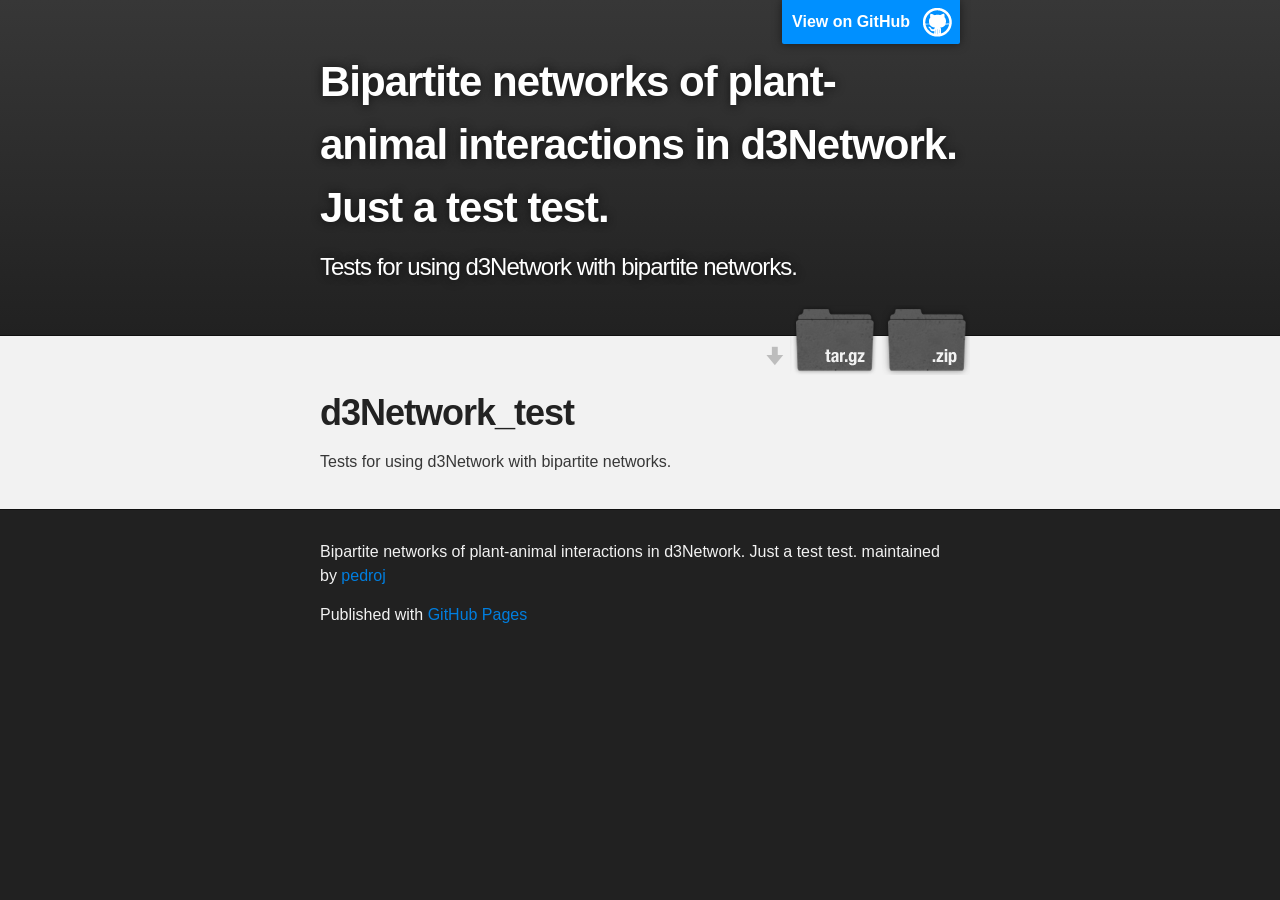
==== index.html @ 1140a43a "Create gh-pages branch via GitHub" ====
<!DOCTYPE html>
<html>

  <head>
    <meta charset='utf-8' />
    <meta http-equiv="X-UA-Compatible" content="chrome=1" />
    <meta name="description" content="Bipartite networks of plant-animal interactions in d3Network. Just a test test. : Tests for using d3Network with bipartite networks." />

    <link rel="stylesheet" type="text/css" media="screen" href="stylesheets/stylesheet.css">

    <title>Bipartite networks of plant-animal interactions in d3Network. Just a test test.</title>
  </head>

  <body>

    <!-- HEADER -->
    <div id="header_wrap" class="outer">
        <header class="inner">
          <a id="forkme_banner" href="https://github.com/pedroj/d3Network_test">View on GitHub</a>

          <h1 id="project_title">Bipartite networks of plant-animal interactions in d3Network. Just a test test.</h1>
          <h2 id="project_tagline">Tests for using d3Network with bipartite networks.</h2>

            <section id="downloads">
              <a class="zip_download_link" href="https://github.com/pedroj/d3Network_test/zipball/master">Download this project as a .zip file</a>
              <a class="tar_download_link" href="https://github.com/pedroj/d3Network_test/tarball/master">Download this project as a tar.gz file</a>
            </section>
        </header>
    </div>

    <!-- MAIN CONTENT -->
    <div id="main_content_wrap" class="outer">
      <section id="main_content" class="inner">
        <h1>
<a name="d3network_test" class="anchor" href="#d3network_test"><span class="octicon octicon-link"></span></a>d3Network_test</h1>

<p>Tests for using d3Network with bipartite networks.</p>
      </section>
    </div>

    <!-- FOOTER  -->
    <div id="footer_wrap" class="outer">
      <footer class="inner">
        <p class="copyright">Bipartite networks of plant-animal interactions in d3Network. Just a test test. maintained by <a href="https://github.com/pedroj">pedroj</a></p>
        <p>Published with <a href="http://pages.github.com">GitHub Pages</a></p>
      </footer>
    </div>

    

  </body>
</html>
---- stylesheets/stylesheet.css ----
/*******************************************************************************
Slate Theme for GitHub Pages
by Jason Costello, @jsncostello
*******************************************************************************/

@import url(pygment_trac.css);

/*******************************************************************************
MeyerWeb Reset
*******************************************************************************/

html, body, div, span, applet, object, iframe,
h1, h2, h3, h4, h5, h6, p, blockquote, pre,
a, abbr, acronym, address, big, cite, code,
del, dfn, em, img, ins, kbd, q, s, samp,
small, strike, strong, sub, sup, tt, var,
b, u, i, center,
dl, dt, dd, ol, ul, li,
fieldset, form, label, legend,
table, caption, tbody, tfoot, thead, tr, th, td,
article, aside, canvas, details, embed,
figure, figcaption, footer, header, hgroup,
menu, nav, output, ruby, section, summary,
time, mark, audio, video {
  margin: 0;
  padding: 0;
  border: 0;
  font: inherit;
  vertical-align: baseline;
}

/* HTML5 display-role reset for older browsers */
article, aside, details, figcaption, figure,
footer, header, hgroup, menu, nav, section {
  display: block;
}

ol, ul {
  list-style: none;
}

blockquote, q {
}

table {
  border-collapse: collapse;
  border-spacing: 0;
}

/*******************************************************************************
Theme Styles
*******************************************************************************/

body {
  box-sizing: border-box;
  color:#373737;
  background: #212121;
  font-size: 16px;
  font-family: 'Myriad Pro', Calibri, Helvetica, Arial, sans-serif;
  line-height: 1.5;
  -webkit-font-smoothing: antialiased;
}

h1, h2, h3, h4, h5, h6 {
  margin: 10px 0;
  font-weight: 700;
  color:#222222;
  font-family: 'Lucida Grande', 'Calibri', Helvetica, Arial, sans-serif;
  letter-spacing: -1px;
}

h1 {
  font-size: 36px;
  font-weight: 700;
}

h2 {
  padding-bottom: 10px;
  font-size: 32px;
  background: url('../images/bg_hr.png') repeat-x bottom;
}

h3 {
  font-size: 24px;
}

h4 {
  font-size: 21px;
}

h5 {
  font-size: 18px;
}

h6 {
  font-size: 16px;
}

p {
  margin: 10px 0 15px 0;
}

footer p {
  color: #f2f2f2;
}

a {
  text-decoration: none;
  color: #007edf;
  text-shadow: none;

  transition: color 0.5s ease;
  transition: text-shadow 0.5s ease;
  -webkit-transition: color 0.5s ease;
  -webkit-transition: text-shadow 0.5s ease;
  -moz-transition: color 0.5s ease;
  -moz-transition: text-shadow 0.5s ease;
  -o-transition: color 0.5s ease;
  -o-transition: text-shadow 0.5s ease;
  -ms-transition: color 0.5s ease;
  -ms-transition: text-shadow 0.5s ease;
}

#main_content a:hover {
  color: #0069ba;
  text-shadow: #0090ff 0px 0px 2px;
}

footer a:hover {
  color: #43adff;
  text-shadow: #0090ff 0px 0px 2px;
}

em {
  font-style: italic;
}

strong {
  font-weight: bold;
}

img {
  position: relative;
  margin: 0 auto;
  max-width: 739px;
  padding: 5px;
  margin: 10px 0 10px 0;
  border: 1px solid #ebebeb;

  box-shadow: 0 0 5px #ebebeb;
  -webkit-box-shadow: 0 0 5px #ebebeb;
  -moz-box-shadow: 0 0 5px #ebebeb;
  -o-box-shadow: 0 0 5px #ebebeb;
  -ms-box-shadow: 0 0 5px #ebebeb;
}

pre, code {
  width: 100%;
  color: #222;
  background-color: #fff;

  font-family: Monaco, "Bitstream Vera Sans Mono", "Lucida Console", Terminal, monospace;
  font-size: 14px;

  border-radius: 2px;
  -moz-border-radius: 2px;
  -webkit-border-radius: 2px;



}

pre {
  width: 100%;
  padding: 10px;
  box-shadow: 0 0 10px rgba(0,0,0,.1);
  overflow: auto;
}

code {
  padding: 3px;
  margin: 0 3px;
  box-shadow: 0 0 10px rgba(0,0,0,.1);
}

pre code {
  display: block;
  box-shadow: none;
}

blockquote {
  color: #666;
  margin-bottom: 20px;
  padding: 0 0 0 20px;
  border-left: 3px solid #bbb;
}

ul, ol, dl {
  margin-bottom: 15px
}

ul li {
  list-style: inside;
  padding-left: 20px;
}

ol li {
  list-style: decimal inside;
  padding-left: 20px;
}

dl dt {
  font-weight: bold;
}

dl dd {
  padding-left: 20px;
  font-style: italic;
}

dl p {
  padding-left: 20px;
  font-style: italic;
}

hr {
  height: 1px;
  margin-bottom: 5px;
  border: none;
  background: url('../images/bg_hr.png') repeat-x center;
}

table {
  border: 1px solid #373737;
  margin-bottom: 20px;
  text-align: left;
 }

th {
  font-family: 'Lucida Grande', 'Helvetica Neue', Helvetica, Arial, sans-serif;
  padding: 10px;
  background: #373737;
  color: #fff;
 }

td {
  padding: 10px;
  border: 1px solid #373737;
 }

form {
  background: #f2f2f2;
  padding: 20px;
}

img {
  width: 100%;
  max-width: 100%;
}

/*******************************************************************************
Full-Width Styles
*******************************************************************************/

.outer {
  width: 100%;
}

.inner {
  position: relative;
  max-width: 640px;
  padding: 20px 10px;
  margin: 0 auto;
}

#forkme_banner {
  display: block;
  position: absolute;
  top:0;
  right: 10px;
  z-index: 10;
  padding: 10px 50px 10px 10px;
  color: #fff;
  background: url('../images/blacktocat.png') #0090ff no-repeat 95% 50%;
  font-weight: 700;
  box-shadow: 0 0 10px rgba(0,0,0,.5);
  border-bottom-left-radius: 2px;
  border-bottom-right-radius: 2px;
}

#header_wrap {
  background: #212121;
  background: -moz-linear-gradient(top, #373737, #212121);
  background: -webkit-linear-gradient(top, #373737, #212121);
  background: -ms-linear-gradient(top, #373737, #212121);
  background: -o-linear-gradient(top, #373737, #212121);
  background: linear-gradient(top, #373737, #212121);
}

#header_wrap .inner {
  padding: 50px 10px 30px 10px;
}

#project_title {
  margin: 0;
  color: #fff;
  font-size: 42px;
  font-weight: 700;
  text-shadow: #111 0px 0px 10px;
}

#project_tagline {
  color: #fff;
  font-size: 24px;
  font-weight: 300;
  background: none;
  text-shadow: #111 0px 0px 10px;
}

#downloads {
  position: absolute;
  width: 210px;
  z-index: 10;
  bottom: -40px;
  right: 0;
  height: 70px;
  background: url('../images/icon_download.png') no-repeat 0% 90%;
}

.zip_download_link {
  display: block;
  float: right;
  width: 90px;
  height:70px;
  text-indent: -5000px;
  overflow: hidden;
  background: url(../images/sprite_download.png) no-repeat bottom left;
}

.tar_download_link {
  display: block;
  float: right;
  width: 90px;
  height:70px;
  text-indent: -5000px;
  overflow: hidden;
  background: url(../images/sprite_download.png) no-repeat bottom right;
  margin-left: 10px;
}

.zip_download_link:hover {
  background: url(../images/sprite_download.png) no-repeat top left;
}

.tar_download_link:hover {
  background: url(../images/sprite_download.png) no-repeat top right;
}

#main_content_wrap {
  background: #f2f2f2;
  border-top: 1px solid #111;
  border-bottom: 1px solid #111;
}

#main_content {
  padding-top: 40px;
}

#footer_wrap {
  background: #212121;
}



/*******************************************************************************
Small Device Styles
*******************************************************************************/

@media screen and (max-width: 480px) {
  body {
    font-size:14px;
  }

  #downloads {
    display: none;
  }

  .inner {
    min-width: 320px;
    max-width: 480px;
  }

  #project_title {
  font-size: 32px;
  }

  h1 {
    font-size: 28px;
  }

  h2 {
    font-size: 24px;
  }

  h3 {
    font-size: 21px;
  }

  h4 {
    font-size: 18px;
  }

  h5 {
    font-size: 14px;
  }

  h6 {
    font-size: 12px;
  }

  code, pre {
    min-width: 320px;
    max-width: 480px;
    font-size: 11px;
  }

}
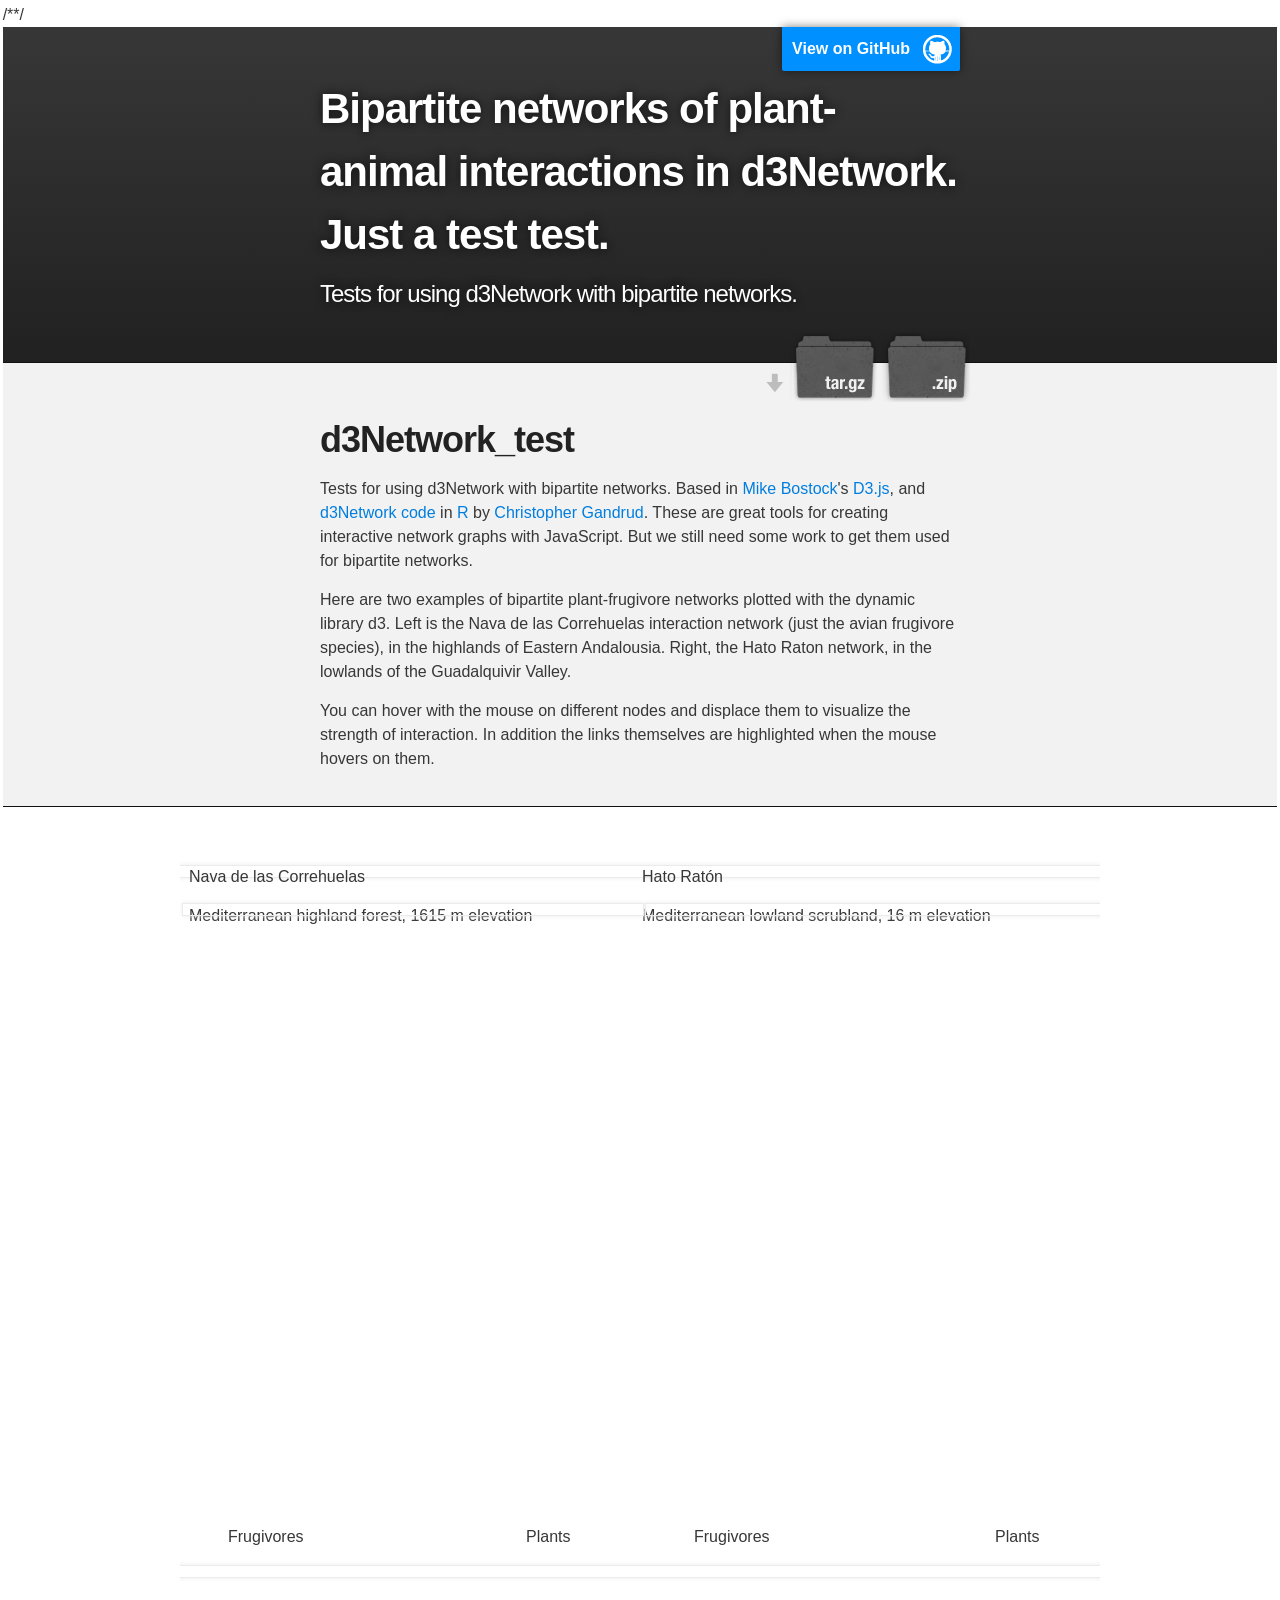
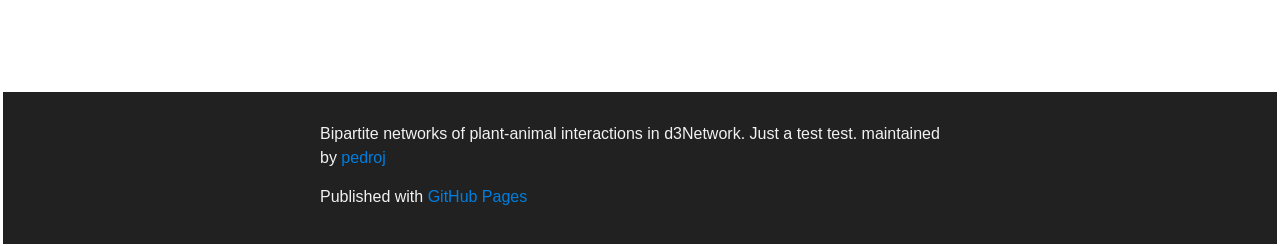
==== commit 84978c75: "Added legends to the graphs and minmum descriptor text for the sites." ====
--- a/index.html
+++ b/index.html
@@ -8,7 +8,18 @@
 
     <link rel="stylesheet" type="text/css" media="screen" href="stylesheets/stylesheet.css">
 
-    <title>Bipartite networks of plant-animal interactions in d3Network. Just a test test.</title>
+    <title>Bipartite networks of plant-animal interactions in d3Network. Just a test.</title>
+	/*<![CDATA[*/
+		@import "Scripts/Widgets/HTMLRegion/Paste.css";
+	/*]]>*/
+	</style>
+	    <script type="text/javascript" src="Scripts/iWebSite.js"></script>
+	    <script type="text/javascript" src="Scripts/Widgets/SharedResources/WidgetCommon.js"></script>
+	    <script type="text/javascript" src="Scripts/Widgets/Navbar/navbar.js"></script>
+	    <script type="text/javascript" src="Scripts/iWebImage.js"></script>
+	    <script type="text/javascript" src="Scripts/iWebMediaGrid.js"></script>
+	    <script type="text/javascript" src="Scripts/Widgets/HTMLRegion/Paste.js"></script>
+	    <script type="text/javascript" src="d3Network_files/d3Network.js"></script>
   </head>
 
   <body>
@@ -34,10 +45,158 @@
         <h1>
 <a name="d3network_test" class="anchor" href="#d3network_test"><span class="octicon octicon-link"></span></a>d3Network_test</h1>
 
-<p>Tests for using d3Network with bipartite networks.</p>
+<p>Tests for using d3Network with bipartite networks. Based in <a href="http://bost.ocks.org/mike/">Mike Bostock</a>'s <a href="http://d3js.org/">D3.js</a>, and <a href="http://christophergandrud.github.io/d3Network/">d3Network code</a> in <a href="http://www.r-project.org/">R</a> by <a href="http://christophergandrud.blogspot.com/p/biocontact.html">Christopher Gandrud</a>. These are great tools for creating interactive network graphs with JavaScript. But we still need some work to get them used for bipartite networks.
+</p>
+<p>Here are two examples of bipartite plant-frugivore networks plotted with the dynamic library d3. Left is the Nava de las Correhuelas interaction network (just the avian frugivore species), in the highlands of Eastern Andalousia. Right, the Hato Raton network, in the lowlands of the Guadalquivir Valley.
+</p>
+<p>You can hover with the mouse on different nodes and displace them to visualize the strength of interaction. In addition the links themselves are highlighted when the mouse hovers on them.
+</p>
+
       </section>
     </div>
-
+<!-- CODE FROM iWeb -->
+  <body style="background: rgb(255, 255, 255); margin: 2pt; " onload="onPageLoad();" onunload="onPageUnload();">
+    <div style="text-align: center; ">
+      <div style="margin-bottom: 0px; margin-left: auto; margin-right: auto; margin-top: 0px; overflow: hidden; position: relative; word-wrap: break-word;  background: rgb(255, 255, 255); text-align: left; width: 920px; " id="body_content">
+        <div style="margin-left: 0px; position: relative; width: 920px; z-index: 0; " id="nav_layer">
+          <div style="height: 0px; line-height: 0px; " class="bumper"> </div>
+          <div class="com-apple-iweb-widget-navbar flowDefining" id="widget0" style="margin-left: 0px; margin-top: 0px; opacity: 1.00; position: relative; width: 920px; z-index: 1; ">
+    
+            <div id="widget0-navbar" class="navbar">
+
+      
+              <div id="widget0-bg" class="navbar-bg">
+
+        
+                <ul id="widget0-navbar-list" class="navbar-list">
+ <li></li> 
+</ul>
+                
+      
+</div>
+              
+    
+</div>
+          </div>
+          <script type="text/javascript"><!--//--><![CDATA[//><!--
+new NavBar('widget0', 'Scripts/Widgets/Navbar', 'Scripts/Widgets/SharedResources', '.', {"path-to-root": "", "navbar-css": ".navbar {\n\tfont-family: Arial, sans-serif;\n\tfont-size: 1em;\n\tcolor: #666;\n\tmargin: 9px 0px 6px 0px;\n\tline-height: 30px;\n}\n\n.navbar-bg {\n\ttext-align: center;\n}\n\n.navbar-bg ul {\n\tlist-style: none;\n\tmargin: 0px;\n\tpadding: 0px;\n}\n\n\nli {\n\tlist-style-type: none;\n\tdisplay: inline;\n\tpadding: 0px 10px 0px 10px;\n}\n\n\nli a {\n\ttext-decoration: none;\n\tcolor: #666;\n}\n\nli a:visited {\n\ttext-decoration: none;\n\tcolor: #666;\n}\n\nli a:hover\r{\r\n \tcolor: #463C3C;\n\ttext-decoration: none;\r}\n\n\nli.current-page a\r{\r\t color: #463C3C;\n\ttext-decoration: none;\n\tfont-weight: bold;\r\r}\n", "current-page-GUID": "493734AD-89A5-4201-ADB0-A65CAAB0C3F6", "isCollectionPage": "NO"});
+//--><!]]></script>
+          <div style="clear: both; height: 0px; line-height: 0px; " class="spacer"> </div>
+        </div>
+        <div style="float: left; height: 0px; line-height: 0px; margin-left: 0px; position: relative; width: 920px; z-index: 10; " id="header_layer">
+          <div style="height: 0px; line-height: 0px; " class="bumper"> </div>
+        </div>
+        <div style="margin-left: 0px; position: relative; width: 920px; z-index: 5; " id="body_layer">
+          <div style="height: 0px; line-height: 0px; " class="bumper"> </div>
+          <div style="height: 1px; width: 1223px;  height: 1px; left: -200px; position: absolute; top: 3px; width: 1223px; z-index: 1; " class="tinyText">
+            <div style="position: relative; width: 1223px; ">
+              <img src="d3Network_files/shapeimage_1.jpg" alt="" style="height: 1px; left: 0px; position: absolute; top: 0px; width: 1223px; " />
+            </div>
+          </div>
+          <div class="com-apple-iweb-widget-HTMLRegion" id="widget1" style="height: 614px; left: 2px; opacity: 1.00; position: absolute; top: 62px; width: 451px; z-index: 1; ">
+            <script type="text/javascript"><!--//--><![CDATA[//><!--
+    var widget1_htmlMarkupURL = ".//d3Network_files/widget1_markup.html";
+//--><!]]></script>
+            <div id="widget1-htmlRegion" class="html_region_widget"></div>
+          </div>
+          <script type="text/javascript"><!--//--><![CDATA[//><!--
+new Paste('widget1', 'Scripts/Widgets/HTMLRegion', 'Scripts/Widgets/SharedResources', '.', {"emptyLook": false});
+//--><!]]></script>
+          <div class="com-apple-iweb-widget-HTMLRegion" id="widget2" style="height: 614px; left: 462px; opacity: 1.00; position: absolute; top: 60px; width: 451px; z-index: 1; ">
+            <script type="text/javascript"><!--//--><![CDATA[//><!--
+    var widget2_htmlMarkupURL = ".//d3Network_files/widget2_markup.html";
+//--><!]]></script>
+            <div id="widget2-htmlRegion" class="html_region_widget"></div>
+          </div>
+          <script type="text/javascript"><!--//--><![CDATA[//><!--
+new Paste('widget2', 'Scripts/Widgets/HTMLRegion', 'Scripts/Widgets/SharedResources', '.', {"emptyLook": false});
+//--><!]]></script>
+          <div id="id1" style="height: 27px; left: 48px; position: absolute; top: 663px; width: 82px; z-index: 1; " class="style_SkipStroke shape-with-text">
+            <div class="text-content graphic_textbox_layout_style_default_External_82_27" style="padding: 0px; ">
+              <div class="graphic_textbox_layout_style_default">
+                <p style="padding-bottom: 0pt; padding-top: 0pt; " class="Body">Frugivores</p>
+              </div>
+            </div>
+          </div>
+          
+
+
+          <div id="id2" style="height: 27px; left: 346px; position: absolute; top: 663px; width: 52px; z-index: 1; " class="style_SkipStroke shape-with-text">
+            <div class="text-content graphic_textbox_layout_style_default_External_52_27" style="padding: 0px; ">
+              <div class="graphic_textbox_layout_style_default">
+                <p style="padding-bottom: 0pt; padding-top: 0pt; " class="Body">Plants</p>
+              </div>
+            </div>
+          </div>
+          
+
+
+          <div id="id3" style="height: 27px; left: 514px; position: absolute; top: 663px; width: 82px; z-index: 1; " class="style_SkipStroke shape-with-text">
+            <div class="text-content graphic_textbox_layout_style_default_External_82_27" style="padding: 0px; ">
+              <div class="graphic_textbox_layout_style_default">
+                <p style="padding-bottom: 0pt; padding-top: 0pt; " class="Body">Frugivores</p>
+              </div>
+            </div>
+          </div>
+          
+
+
+          <div id="id4" style="height: 27px; left: 815px; position: absolute; top: 663px; width: 52px; z-index: 1; " class="style_SkipStroke shape-with-text">
+            <div class="text-content graphic_textbox_layout_style_default_External_52_27" style="padding: 0px; ">
+              <div class="graphic_textbox_layout_style_default">
+                <p style="padding-bottom: 0pt; padding-top: 0pt; " class="Body">Plants</p>
+              </div>
+            </div>
+          </div>
+          
+
+
+          <div id="id5" style="height: 48px; left: 9px; position: absolute; top: 3px; width: 443px; z-index: 1; " class="style_SkipStroke shape-with-text">
+            <div class="text-content graphic_textbox_layout_style_default_External_443_48" style="padding: 0px; ">
+              <div class="graphic_textbox_layout_style_default">
+                <p style="padding-top: 0pt; " class="paragraph_style">Nava de las Correhuelas<br /></p>
+                <p style="padding-bottom: 0pt; " class="paragraph_style">Mediterranean highland forest, 1615 m elevation</p>
+              </div>
+            </div>
+          </div>
+          
+
+
+          <div id="id6" style="height: 48px; left: 462px; position: absolute; top: 3px; width: 443px; z-index: 1; " class="style_SkipStroke shape-with-text">
+            <div class="text-content graphic_textbox_layout_style_default_External_443_48" style="padding: 0px; ">
+              <div class="graphic_textbox_layout_style_default">
+                <p style="padding-top: 0pt; " class="paragraph_style">Hato Ratón<br /></p>
+                <p style="padding-bottom: 0pt; " class="paragraph_style">Mediterranean lowland scrubland, 16 m elevation</p>
+              </div>
+            </div>
+          </div>
+          
+
+
+          <div style="height: 1px; width: 448px;  height: 1px; left: 464px; position: absolute; top: 51px; width: 448px; z-index: 1; " class="tinyText">
+            <div style="position: relative; width: 448px; ">
+              <img src="d3Network_files/shapeimage_2.jpg" alt="" style="height: 1px; left: 0px; margin-left: 1px; margin-top: 0px; position: absolute; top: 0px; width: 448px; " />
+            </div>
+          </div>
+          
+          <div style="height: 1px; width: 450px;  height: 1px; left: 2px; position: absolute; top: 51px; width: 450px; z-index: 1; " class="tinyText">
+            <div style="position: relative; width: 450px; ">
+              <img src="d3Network_files/shapeimage_3.jpg" alt="" style="height: 1px; left: 0px; margin-top: 0px; position: absolute; top: 0px; width: 450px; " />
+            </div>
+          </div>
+          <div style="height: 690px; line-height: 690px; " class="spacer"> </div>
+        </div>
+        <div style="height: 150px; margin-left: 0px; position: relative; width: 920px; z-index: 15; " id="footer_layer">
+          <div style="height: 0px; line-height: 0px; " class="bumper"> </div>
+          <div style="height: 1px; width: 1142px;  height: 1px; left: -222px; position: absolute; top: 13px; width: 1142px; z-index: 1; " class="tinyText">
+            <div style="position: relative; width: 1142px; ">
+              <img src="d3Network_files/shapeimage_4.jpg" alt="" style="height: 1px; left: 0px; position: absolute; top: 0px; width: 1142px; " />
+            </div>
+          </div>
+        </div>
+      </div>
+    </div>
+	<!-- END iWeb code -->
     <!-- FOOTER  -->
     <div id="footer_wrap" class="outer">
       <footer class="inner">
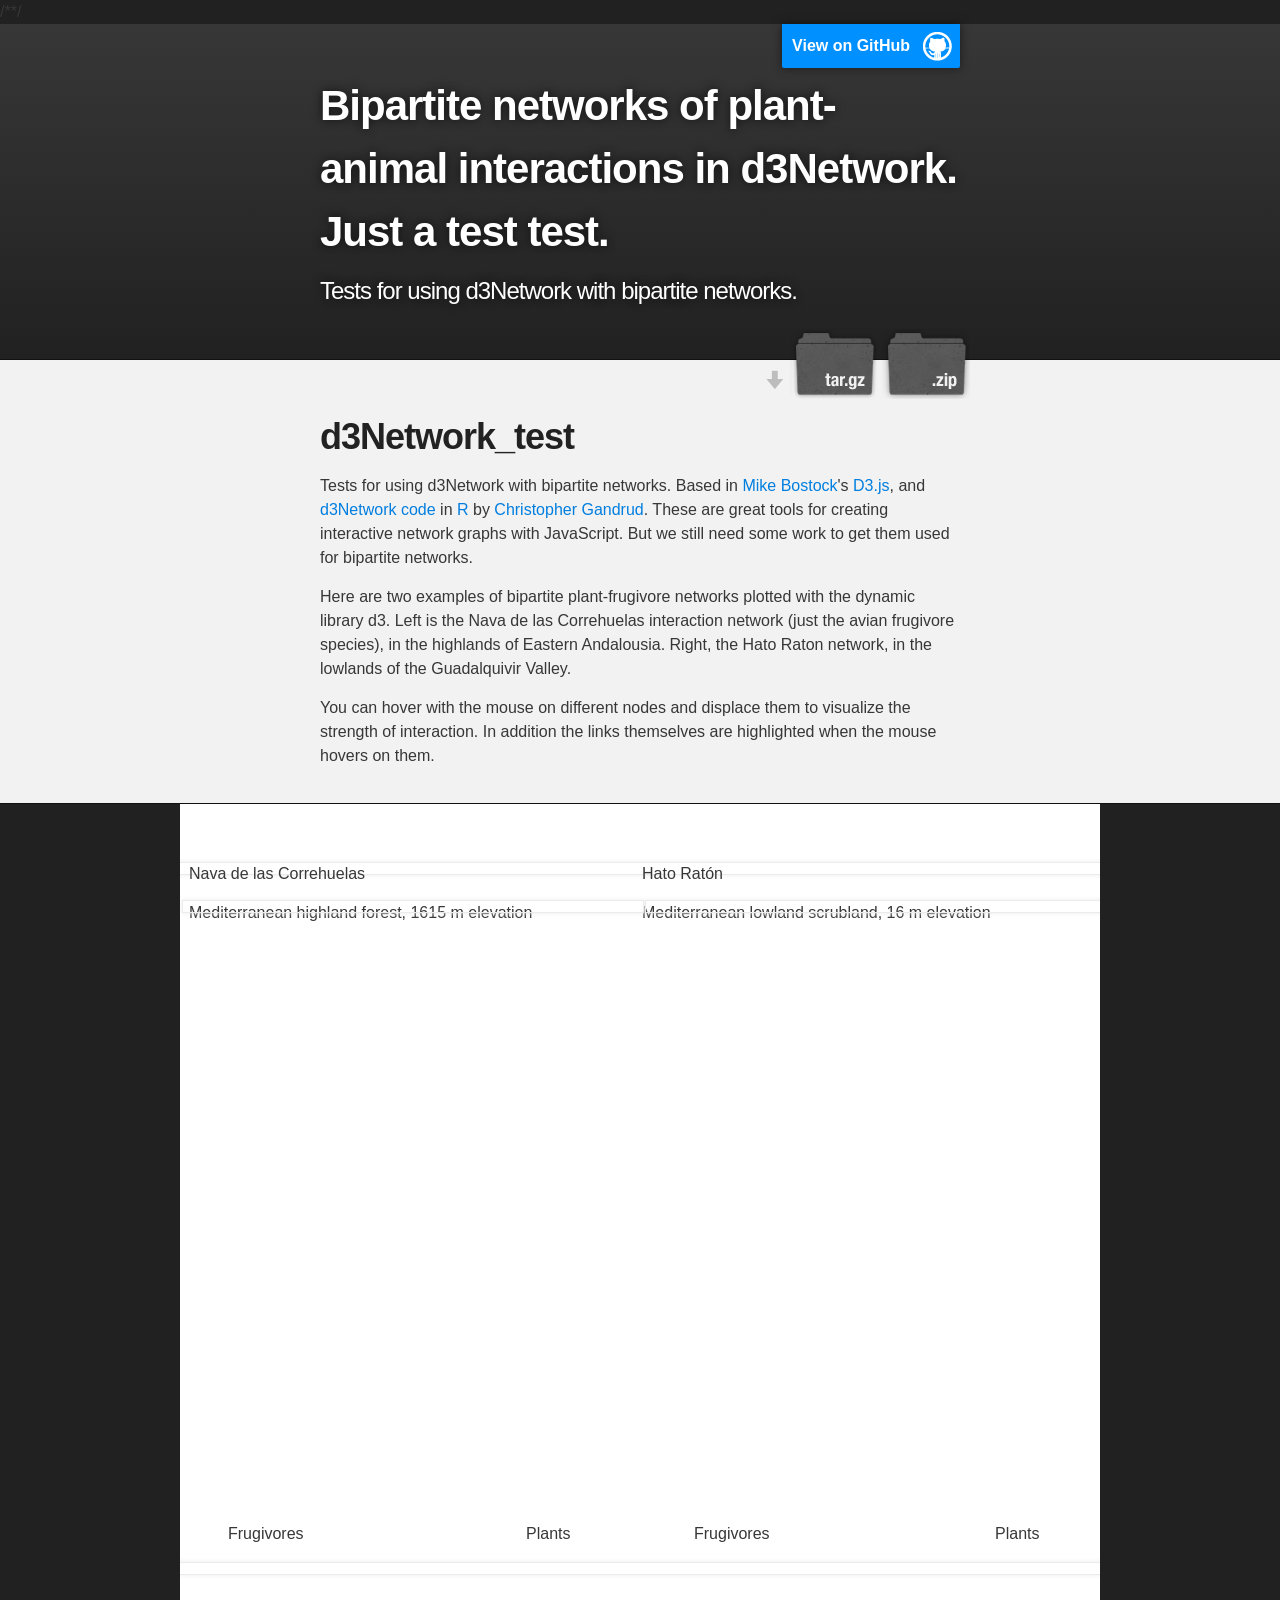
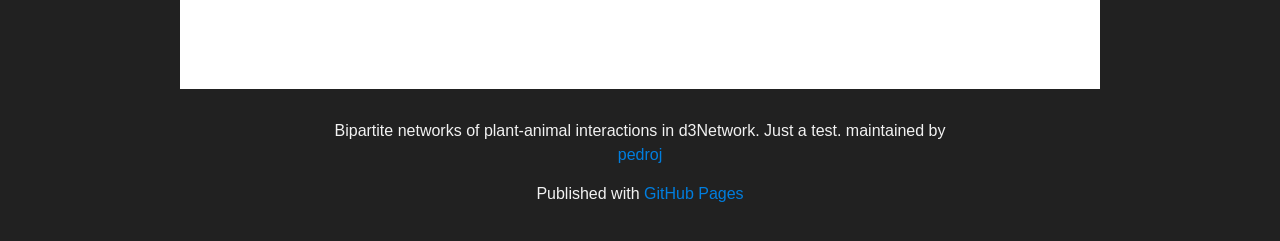
==== commit ffdf39d5: "Minor edits" ====
--- a/index.html
+++ b/index.html
@@ -55,7 +55,6 @@
       </section>
     </div>
 <!-- CODE FROM iWeb -->
-  <body style="background: rgb(255, 255, 255); margin: 2pt; " onload="onPageLoad();" onunload="onPageUnload();">
     <div style="text-align: center; ">
       <div style="margin-bottom: 0px; margin-left: auto; margin-right: auto; margin-top: 0px; overflow: hidden; position: relative; word-wrap: break-word;  background: rgb(255, 255, 255); text-align: left; width: 920px; " id="body_content">
         <div style="margin-left: 0px; position: relative; width: 920px; z-index: 0; " id="nav_layer">
@@ -195,12 +194,11 @@
           </div>
         </div>
       </div>
-    </div>
 	<!-- END iWeb code -->
     <!-- FOOTER  -->
     <div id="footer_wrap" class="outer">
       <footer class="inner">
-        <p class="copyright">Bipartite networks of plant-animal interactions in d3Network. Just a test test. maintained by <a href="https://github.com/pedroj">pedroj</a></p>
+        <p class="copyright">Bipartite networks of plant-animal interactions in d3Network. Just a test. maintained by <a href="https://github.com/pedroj">pedroj</a></p>
         <p>Published with <a href="http://pages.github.com">GitHub Pages</a></p>
       </footer>
     </div>
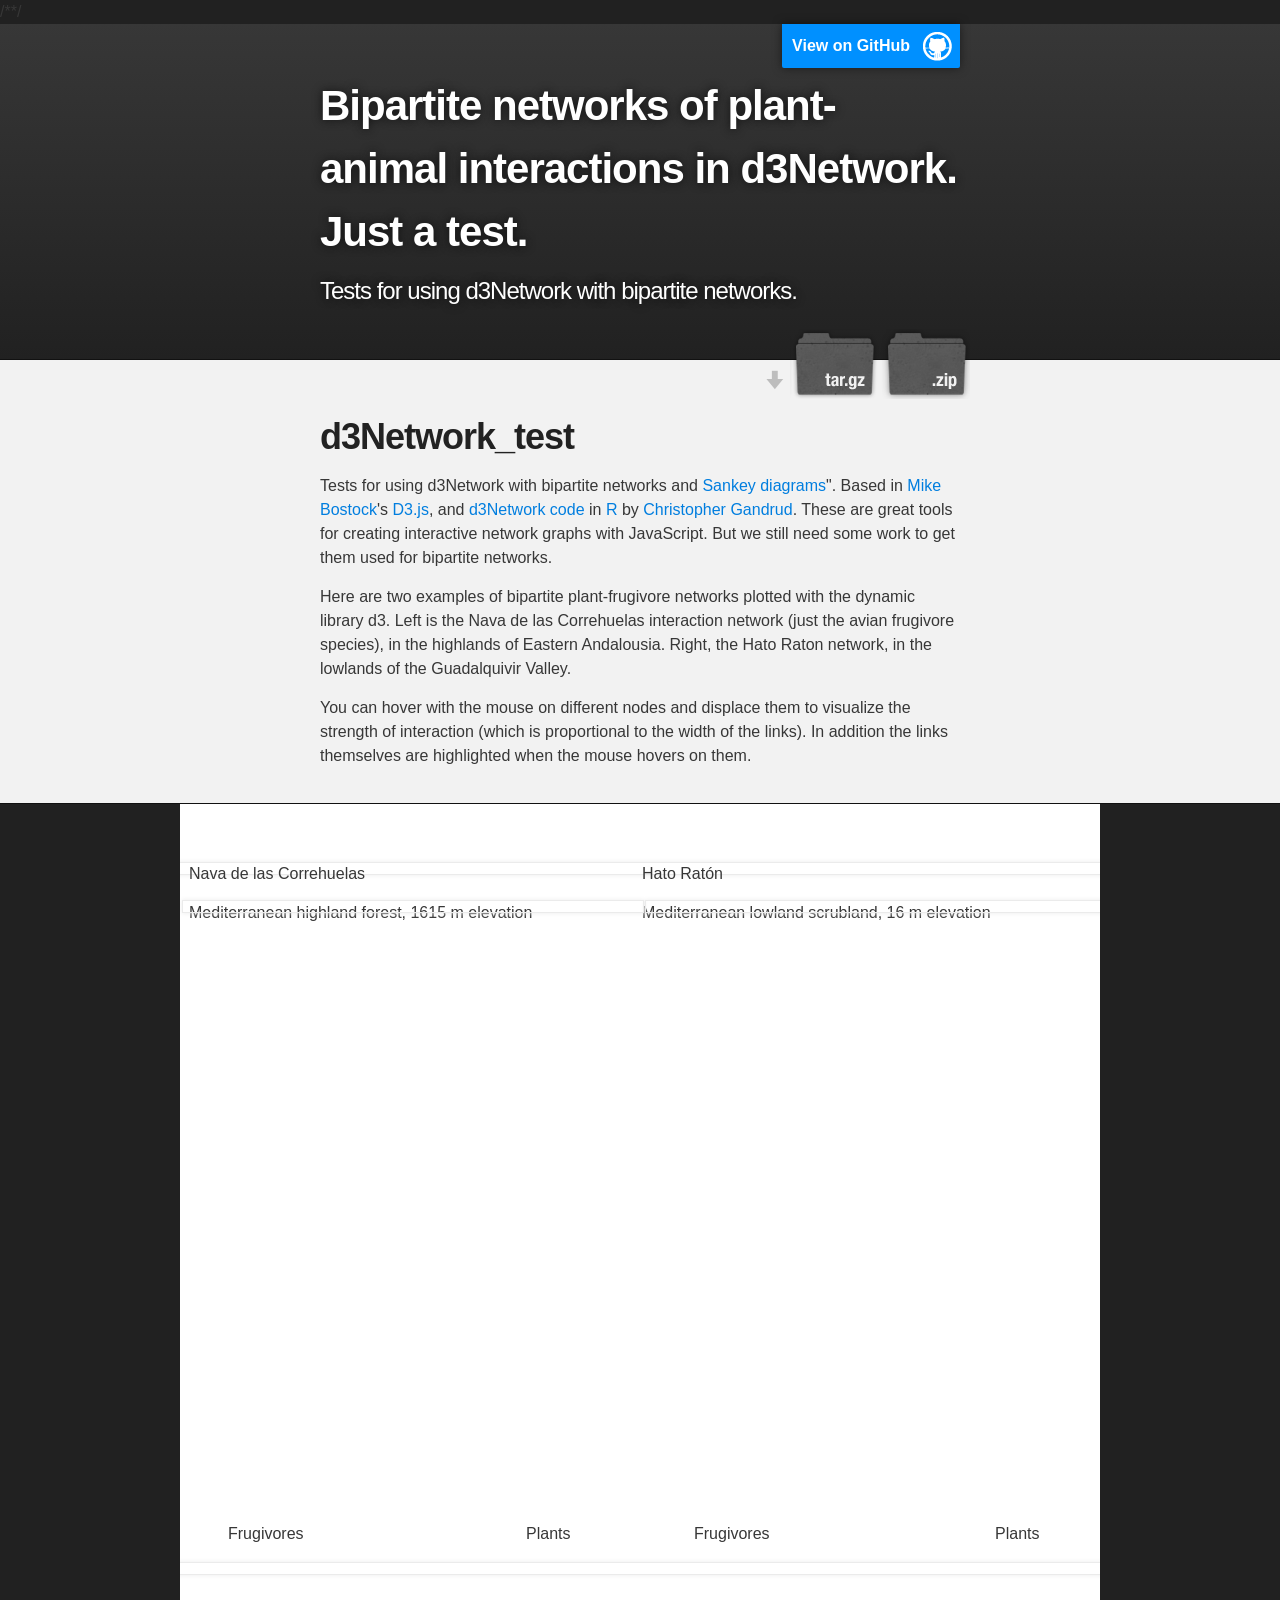
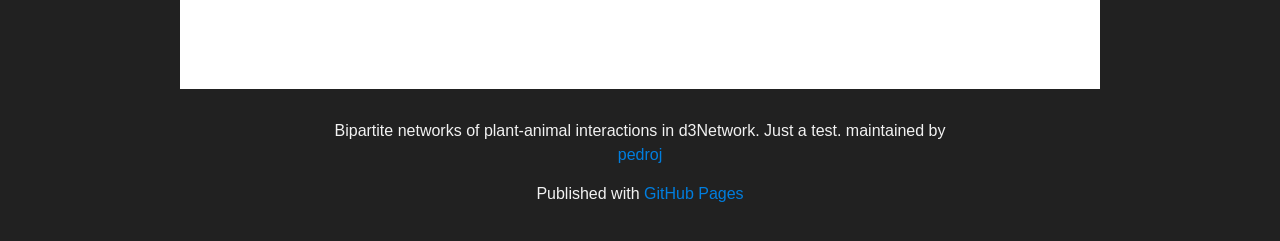
==== commit 769a8139: "Added descriptive text and Wiki links." ====
--- a/index.html
+++ b/index.html
@@ -4,7 +4,7 @@
   <head>
     <meta charset='utf-8' />
     <meta http-equiv="X-UA-Compatible" content="chrome=1" />
-    <meta name="description" content="Bipartite networks of plant-animal interactions in d3Network. Just a test test. : Tests for using d3Network with bipartite networks." />
+    <meta name="description" content="Bipartite networks of plant-animal interactions in d3Network. Just a test. : Tests for using d3Network with bipartite networks." />
 
     <link rel="stylesheet" type="text/css" media="screen" href="stylesheets/stylesheet.css">
 
@@ -29,7 +29,7 @@
         <header class="inner">
           <a id="forkme_banner" href="https://github.com/pedroj/d3Network_test">View on GitHub</a>
 
-          <h1 id="project_title">Bipartite networks of plant-animal interactions in d3Network. Just a test test.</h1>
+          <h1 id="project_title">Bipartite networks of plant-animal interactions in d3Network. Just a test.</h1>
           <h2 id="project_tagline">Tests for using d3Network with bipartite networks.</h2>
 
             <section id="downloads">
@@ -45,11 +45,11 @@
         <h1>
 <a name="d3network_test" class="anchor" href="#d3network_test"><span class="octicon octicon-link"></span></a>d3Network_test</h1>
 
-<p>Tests for using d3Network with bipartite networks. Based in <a href="http://bost.ocks.org/mike/">Mike Bostock</a>'s <a href="http://d3js.org/">D3.js</a>, and <a href="http://christophergandrud.github.io/d3Network/">d3Network code</a> in <a href="http://www.r-project.org/">R</a> by <a href="http://christophergandrud.blogspot.com/p/biocontact.html">Christopher Gandrud</a>. These are great tools for creating interactive network graphs with JavaScript. But we still need some work to get them used for bipartite networks.
+<p>Tests for using d3Network with bipartite networks and <a href="http://en.wikipedia.org/wiki/Sankey_diagram">Sankey diagrams</a>". Based in <a href="http://bost.ocks.org/mike/">Mike Bostock</a>'s <a href="http://d3js.org/">D3.js</a>, and <a href="http://christophergandrud.github.io/d3Network/">d3Network code</a> in <a href="http://www.r-project.org/">R</a> by <a href="http://christophergandrud.blogspot.com/p/biocontact.html">Christopher Gandrud</a>. These are great tools for creating interactive network graphs with JavaScript. But we still need some work to get them used for bipartite networks.
 </p>
 <p>Here are two examples of bipartite plant-frugivore networks plotted with the dynamic library d3. Left is the Nava de las Correhuelas interaction network (just the avian frugivore species), in the highlands of Eastern Andalousia. Right, the Hato Raton network, in the lowlands of the Guadalquivir Valley.
 </p>
-<p>You can hover with the mouse on different nodes and displace them to visualize the strength of interaction. In addition the links themselves are highlighted when the mouse hovers on them.
+<p>You can hover with the mouse on different nodes and displace them to visualize the strength of interaction (which is proportional to the width of the links). In addition the links themselves are highlighted when the mouse hovers on them.
 </p>
 
       </section>
